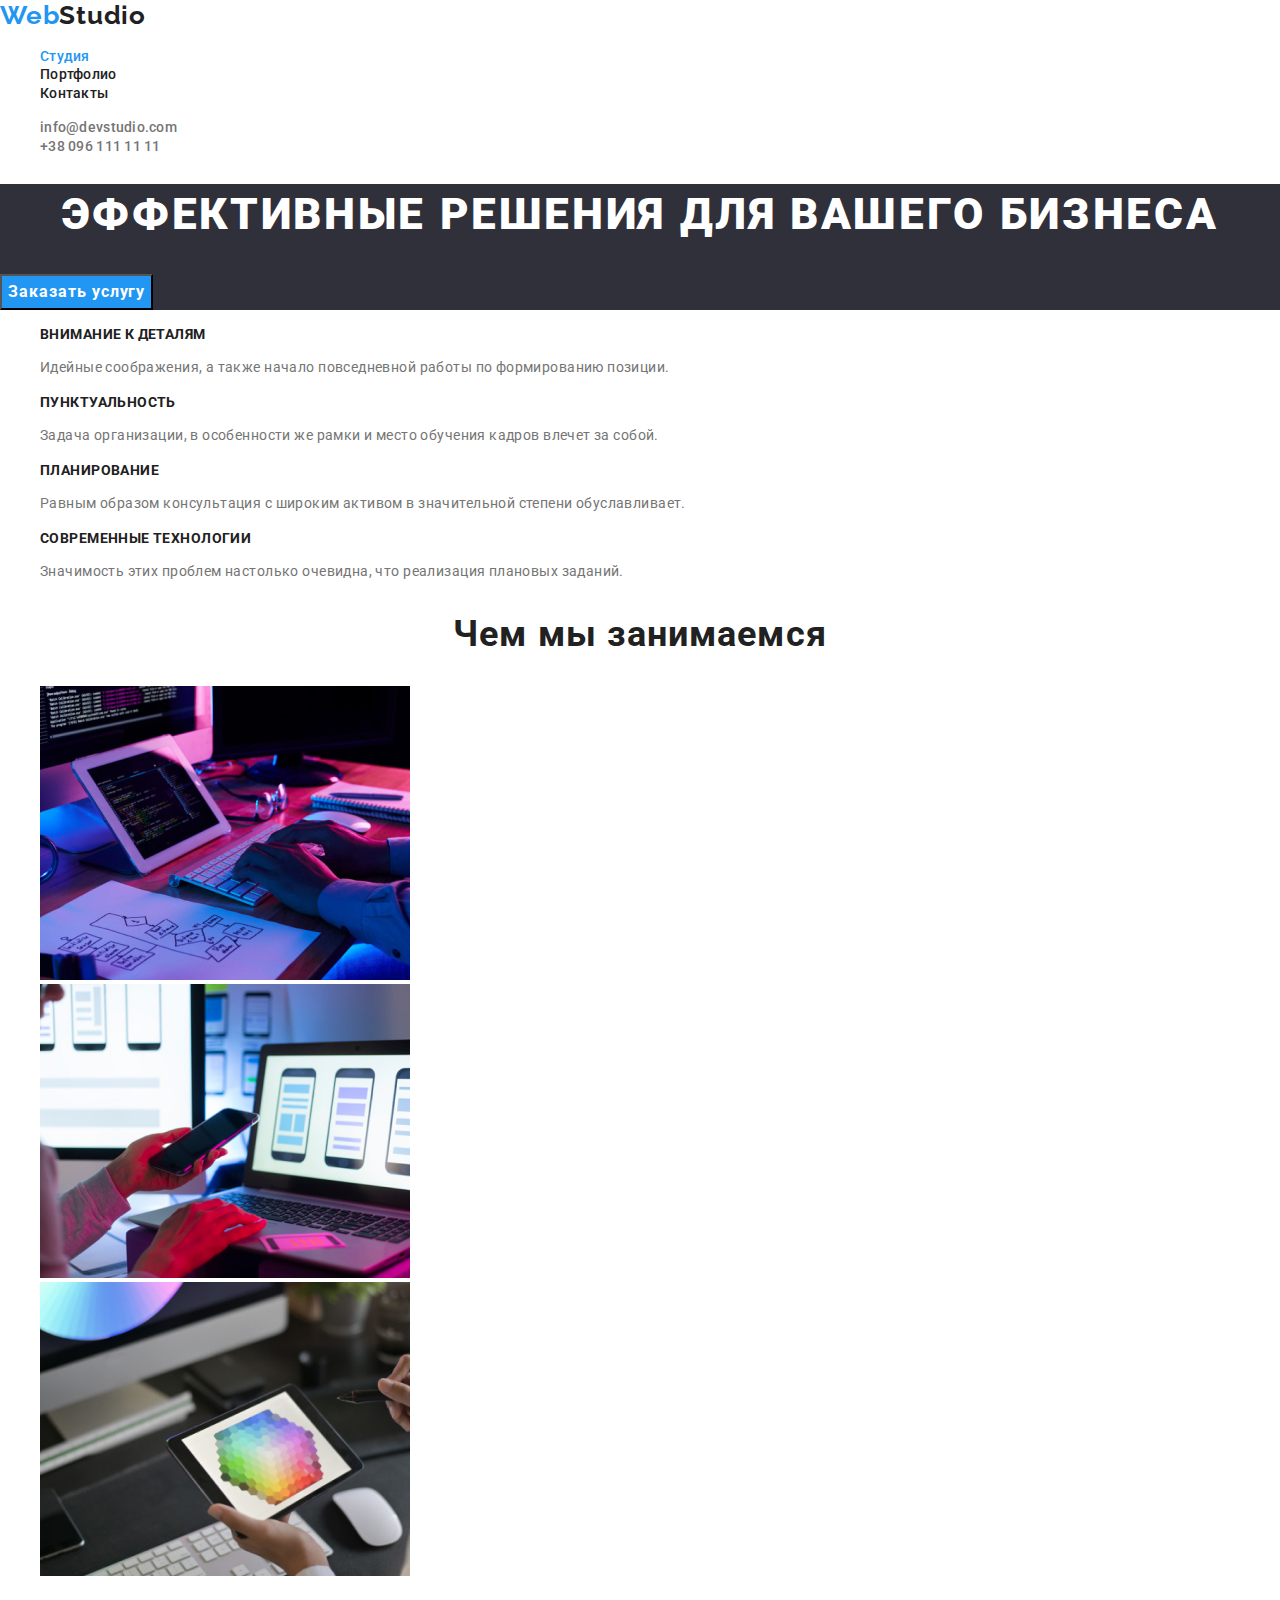
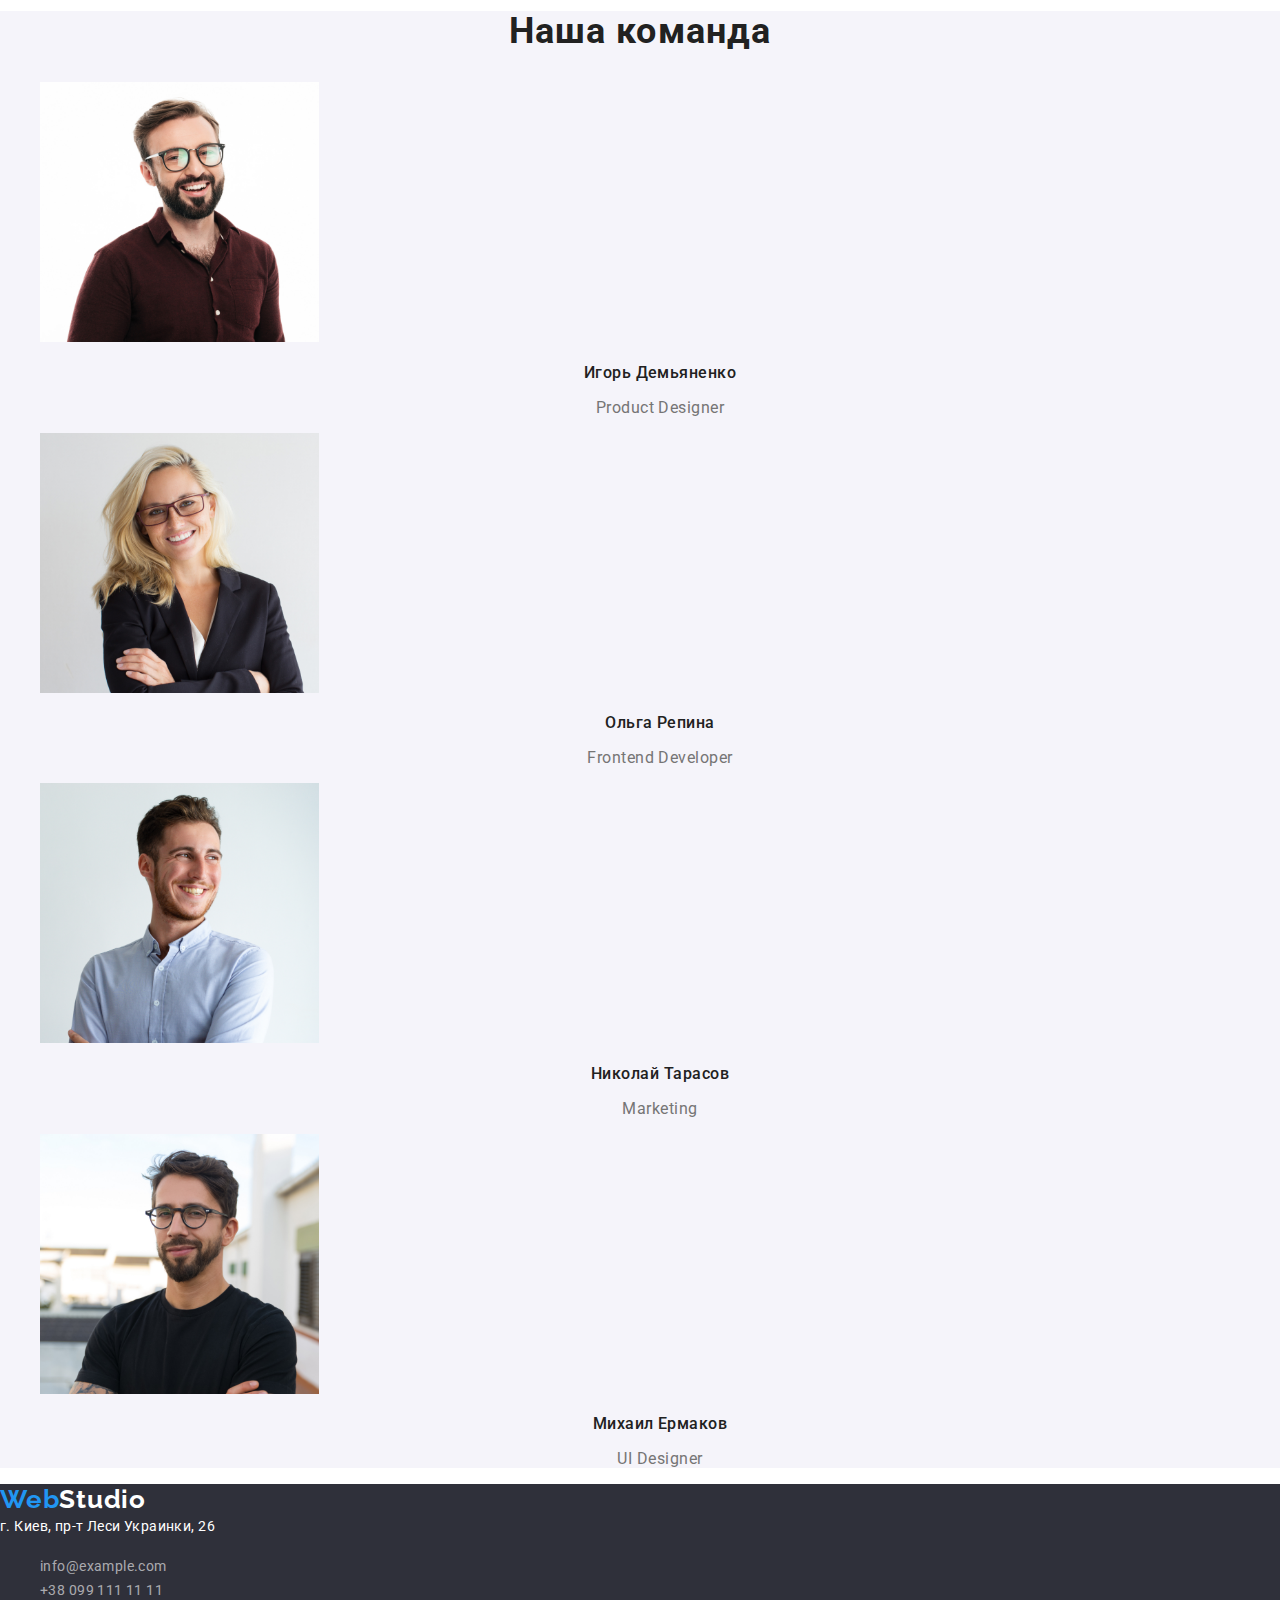
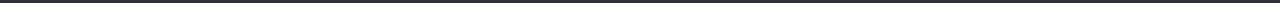
==== index.html @ 58607d01 "Перенос 2 дз в 3" ====
<!DOCTYPE html>
<html lang="en">
<head>
    <link rel="stylesheet" href="https://cdnjs.cloudflare.com/ajax/libs/modern-normalize/1.0.0/modern-normalize.min.css">
    <meta charset="UTF-8">
    <meta name="viewport" content="width=device-width, initial-scale=1.0">
    <title>WebStudio</title>
    <link rel="preconnect" href="https://fonts.gstatic.com">
    <link href="https://fonts.googleapis.com/css2?family=Raleway:wght@700&family=Roboto:wght@400;500;700;900&display=swap" rel="stylesheet">
    <link rel="stylesheet" href="./css/styles.css">
</head>
<body>
    <!-- Шапка сайта -->
    <header class="header">
        <nav>
            <a class="logo" href="#"><span class="logo-color-left">Web</span><span class="logo-color-right">Studio</span></a>

            <ul class="list-no-style">
                <li><a href="#" class="studio-color">Студия</a></li>
                <li><a href="./portfolio.html">Портфолио</a></li>
                <li><a href="#">Контакты</a></li>
            </ul>
        </nav>
        <ul class="list-no-style connection">
            <li>
                <a href="mailto:info@devstudio.com">info@devstudio.com</a>
            </li>
            <li>
                <a href="tel:+380961111111">+38 096 111 11 11</a>
            </li>
        </ul>
    </header>
    <!-- /Шапка сайта -->
    <main>
        <!-- Заголовок -->
       <section class="main-section">
            <h1 class="headline">Эффективные решения для вашего бизнеса</h1>
            <button type="button" class="button">Заказать услугу</button>
       </section>
       <!-- /Заголовок -->
       <!-- Описание -->
       <section>
           <h2 class="hidden">Преимущества нашей компании</h2>
           <ul class="list-no-style">
               <li>
                   <h3 class="topic">Внимание к деталям</h3>
                   <p class="description">Идейные соображения, а также начало повседневной работы по формированию позиции.</p>
               </li>
               <li>
                   <h3 class="topic">Пунктуальность</h3>
                   <p class="description">Задача организации, в особенности же рамки и место обучения кадров влечет за собой.</p>
               </li>
               <li>
                   <h3 class="topic">Планирование</h3>
                   <p class="description">Равным образом консультация с широким активом в значительной степени обуславливает.</p>
               </li>
               <li>
                   <h3 class="topic">Современные технологии</h3>
                   <p class="description">Значимость этих проблем настолько очевидна, что реализация плановых заданий.</p>
               </li>
           </ul>
       </section>
       <!-- /Описание -->
       <!-- Картинки -->
       <section>
           <h2>Чем мы занимаемся</h2>
           <ul class="list-no-style">
               <li>
                   <img src="./img/img1.jpg" alt="Создает сайт" width="370" height="294" />
               </li>
               <li>
                   <img src="./img/img2.jpg" alt="Проверяет сайт на мобильных приложениях" width="370" height="294" />
               </li>
               <li>
                   <img src="./img/img3.jpg" alt="Выбирает дизайн сайта" width="370" height="294" />
               </li>
           </ul>
       </section>
       <!-- /Картинки -->
       <!-- Наши мастера -->
       <section class="our-team-section">
           <h2>Наша команда</h2>
           <ul class="list-no-style">
               <li>
                   <img src="./img/img-person1.jpg" alt="Игорь Демьяненко" width="279" height="260" />
                   <h3 class="our-master">Игорь Демьяненко</h3>
                   <p class="calling">Product Designer</p>
               </li>
               <li>
                    <img src="./img/img-person2.jpg" alt="Ольга Репина" width="279" height="260" />
                    <h3 class="our-master">Ольга Репина</h3>
                    <p class="calling">Frontend Developer</p>
               </li>
               <li>
                    <img src="./img/img-person3.jpg" alt="Николай Тарасов" width="279" height="260" />
                    <h3 class="our-master">Николай Тарасов</h3>
                    <p class="calling">Marketing</p>
               </li>
               <li>
                    <img src="./img/img-person4.jpg" alt="Михаил Ермаков" width="279" height="260" />
                    <h3 class="our-master">Михаил Ермаков</h3>
                    <p class="calling">UI Designer</p>
               </li>
           </ul>
       </section>
       <!-- /Наши мастера -->
    </main>
    <footer class="footer">
        <!-- Контакты -->
        <a class="logo" href="#"><span class="logo-color-left">Web</span><span class="logo-color-footer">Studio</span></a>
        <address class="address">г. Киев, пр-т Леси Украинки, 26</address>
        <ul class="list-no-style footer-connection">
            <li>
                <a href="mailto:info@devstudio.com">info@example.com</a>
            </li>
            <li>
                <a href="tel:+380991111111">+38 099 111 11 11</a>
            </li>
        </ul>
        <!-- /Контакты -->
    </footer>
</body>
</html>
---- css/styles.css ----
/*=== Общее ===*/
:root {
    --first-color: #212121;
    --second-color: #FFFFFF;
    --light-color: #757575;
    --dark-color: #2196F3;
    --footer-conection-color: rgba(255, 255, 255, 0.6);
    --background-light-color: #F5F4FA;
    --background-dark-color: #2F303A;
    --main-font-size: 14px;
    --minor-font-size: 16px;
}

body {
    font-family: 'Roboto', sans-serif;
    font-style: normal;
    font-weight: 400;
}

a {
    text-decoration: none;
}

nav a {
    font-weight: 500;
    font-size: var(--main-font-size);
    line-height: 1.143;
    letter-spacing: 0.02em;
    color: var(--first-color);
}

h2 {
    font-weight: 700;
    font-size: 36px;
    line-height: 1.166;
    text-align: center;
    letter-spacing: 0.03em;
    color: var(--first-color);
}

.list-no-style {
    list-style: none;
}

.hidden{
    position: absolute;
    clip: rect(0 0 0 0);
    width: 1px;
    height: 1px;
    margin: -1px;
}
/*=== /Общее ===*/

/*=== Шапка сайта ===*/
.logo {
    font-family: 'Raleway', sans-serif;
    font-weight: 700;
    font-size: 26px;
    line-height: 1.192;
    letter-spacing: 0.03em;
}

.logo-color-left {
    color: var(--dark-color);
}

.logo-color-right {
    color: var(--first-color);
}

.logo-color-footer {
    color:var(--second-color)
}

.header a:hover,
.header a:focus {
    color: var(--dark-color);
}

.studio-color {
    color: var(--dark-color);
}

.portfolio-color {
    color: var(--dark-color);
}

.connection a {
    font-weight: 500;
    font-size: var(--main-font-size);
    line-height: 1.143;
    letter-spacing: 0.02em;
    color: var(--light-color);
}
/*=== /Шапка сайта ===*/

/*=== Заголовок-студия ===*/
.main-section {
    background: var(--background-dark-color);
}

.headline {
    font-weight: 900;
    font-size: 44px;
    line-height: 1.364;
    text-align: center;
    letter-spacing: 0.06em;
    text-transform: uppercase;
    color: var(--second-color);
}

.button {
    font-family: 'Roboto', sans-serif;
    font-style: normal;
    font-weight: 700;
    font-size: var(--minor-font-size);
    line-height: 1.875;
    text-align: center;
    letter-spacing: 0.06em;
    color: var(--second-color);
    background: var(--dark-color);
}
/*=== /Заголовок-студия ===*/

/*=== Описание-студия ===*/
.topic {
    font-weight: 700;
    font-size: var(--main-font-size);
    line-height: 1.143;
    letter-spacing: 0.03em;
    text-transform: uppercase;
    color: var(--first-color);
}

.description {
    font-size: var(--main-font-size);
    line-height: 1.714;
    letter-spacing: 0.03em;
    color: var(--light-color);
}
/*=== /Описание-студия ===*/

/*=== Наши мастера-студия ===*/
.our-team-section {
    background: var(--background-light-color);
}

.our-master {
    font-weight: 500;
    font-size: var(--minor-font-size);
    line-height: 1.188;
    text-align: center;
    letter-spacing: 0.03em;
    color: var(--first-color);
}

.calling {
    font-size: var(--minor-font-size);
    line-height: 1.188;
    text-align: center;
    letter-spacing: 0.03em;
    color: var(--light-color);
}
/*=== /Наши мастера-студия ===*/

/*=== Контакты ===*/
.footer {
    background: var(--background-dark-color);
}

.address {
    font-family: 'Roboto', sans-serif;
    font-style: normal;
    font-weight: 400;
    font-size: var(--main-font-size);
    line-height: 1.714;
    letter-spacing: 0.03em;
    color: var(--second-color);
}

.footer a:hover,
.footer a:focus {
    color: var(--dark-color);
}

.footer-connection a {
    font-size: var(--main-font-size);
    line-height: 1.714;
    letter-spacing: 0.03em;
    color: var(--footer-conection-color);
}
/*=== /Контакты ===*/

/*=== Портфолио ===*/
.list-no-style button:hover,
.list-no-style button:focus {
    background-color: var(--dark-color);
}

.portfolio-button {
    font-family: 'Roboto', sans-serif;
    font-style: normal;
    font-weight: 500;
    font-size: var(--minor-font-size);
    line-height: 1.625;
    text-align: center;
    letter-spacing: 0.03em;
    color: var(--first-color);
}

.all {
    color: var(--second-color);
    background-color: var(--dark-color);
}

.portfolio-button:hover,
.portfolio-button:focus {
    color: var(--second-color);
}

.apps-name {
    font-weight: 700;
    font-size: 18px;
    line-height: 2;
    letter-spacing: 0.06em;
    color: var(--first-color);
}

.apps {
    font-size: var(--minor-font-size);
    line-height: 1.875;
    letter-spacing: 0.03em;
    color: var(--light-color);
}
/*=== /Портфолио ===*/
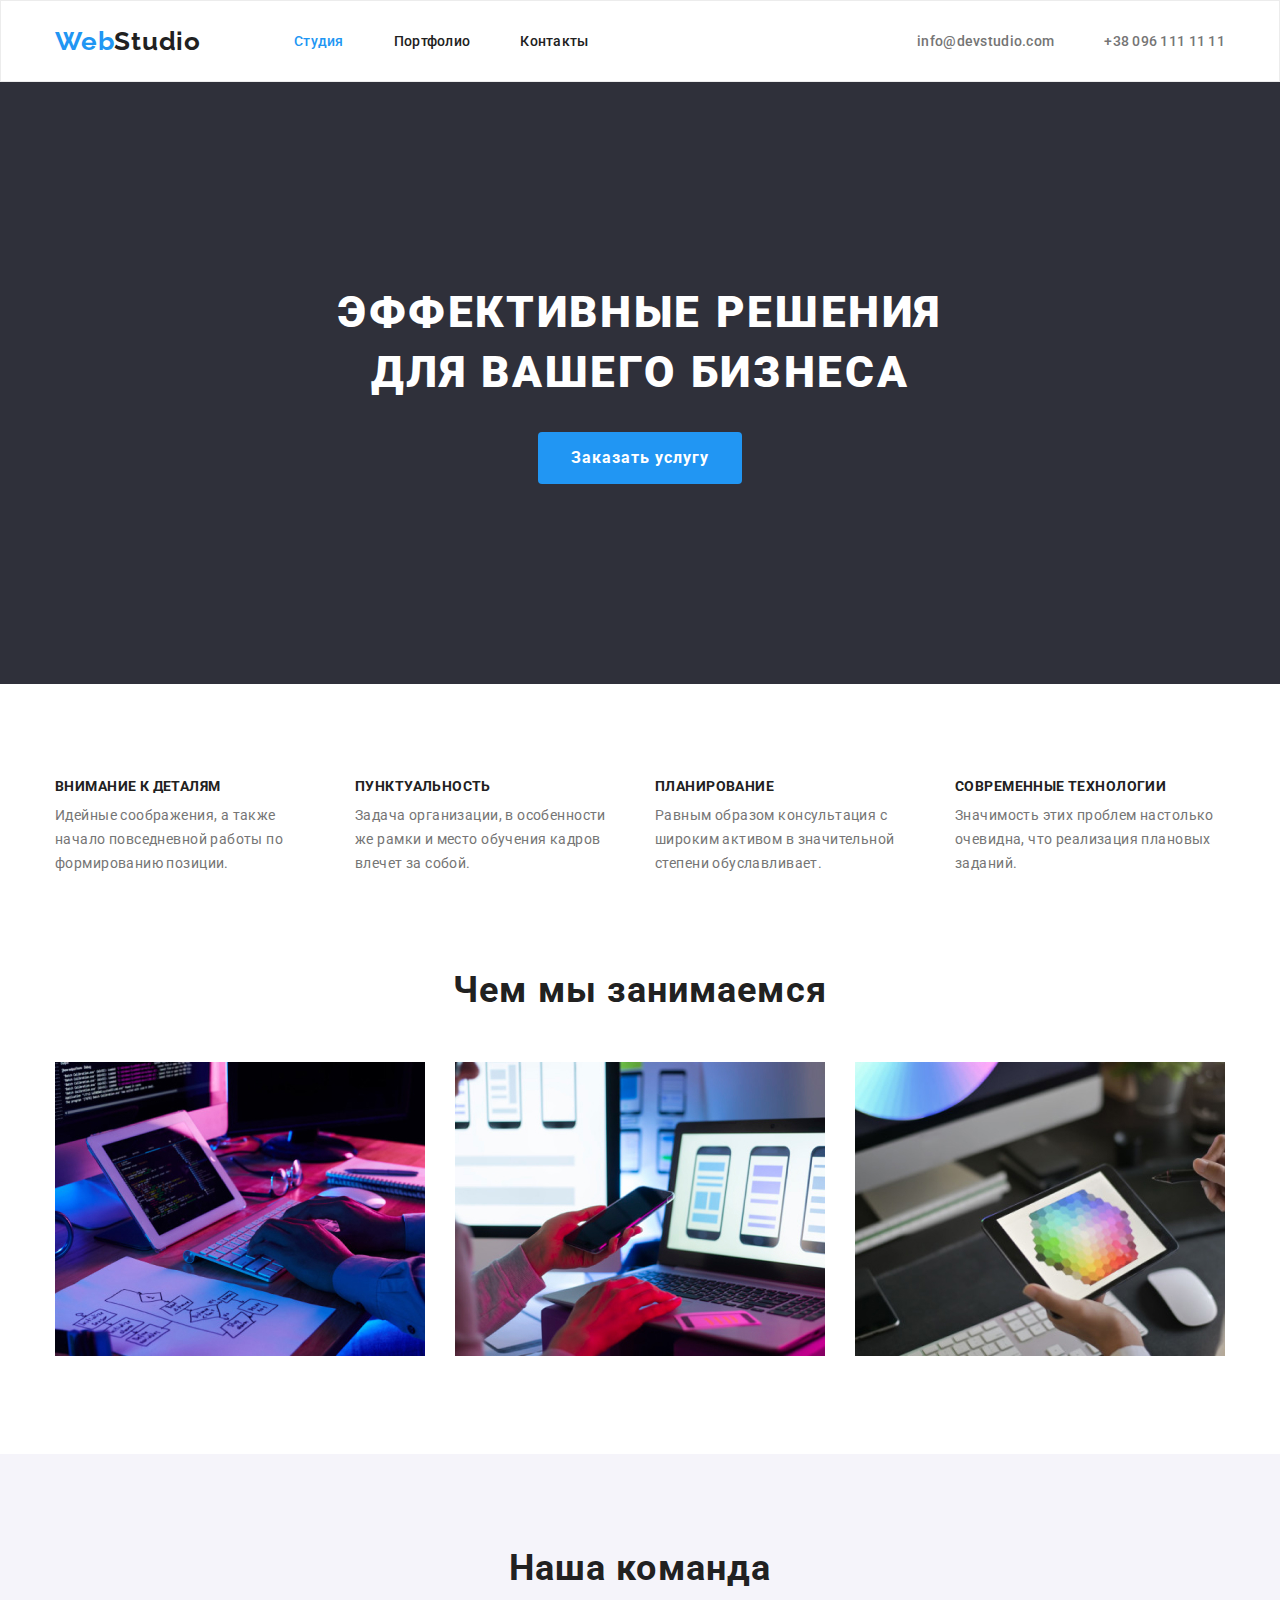
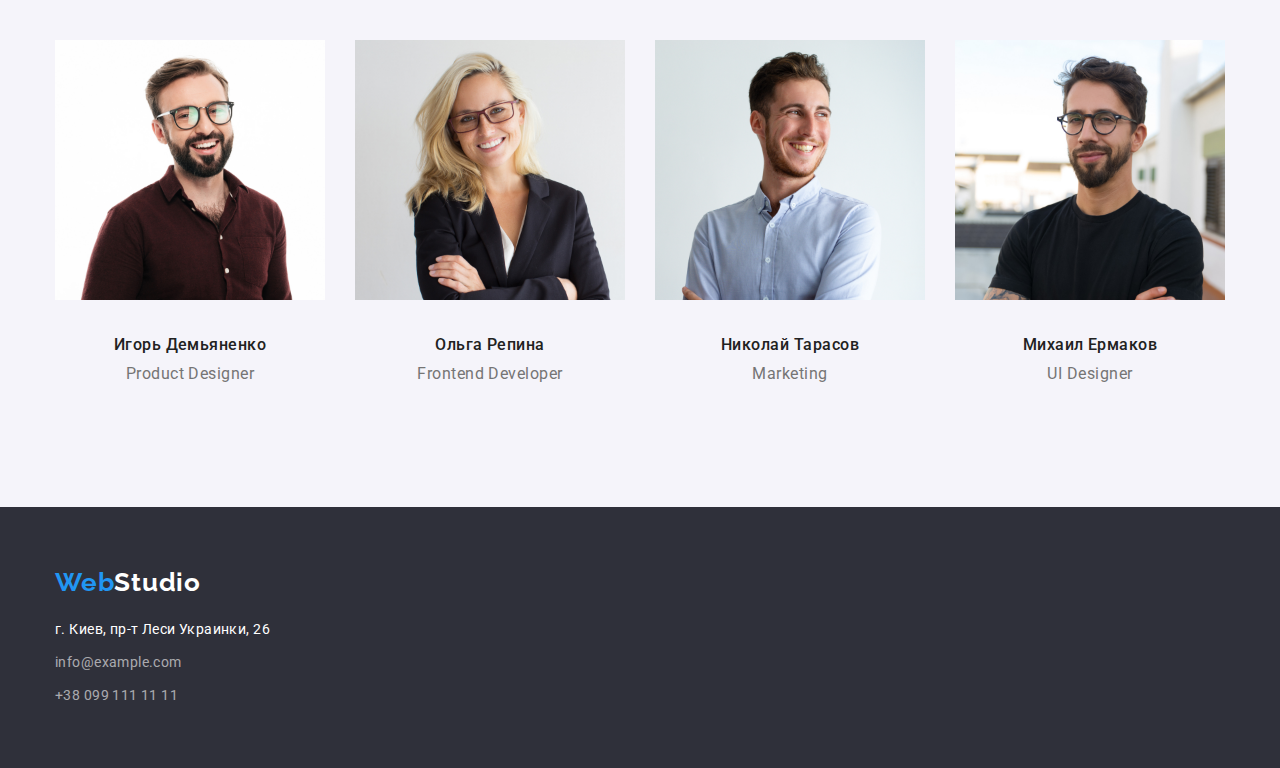
==== commit fbea77bd: "Готовый дз №3" ====
--- a/index.html
+++ b/index.html
@@ -1,10 +1,10 @@
 <!DOCTYPE html>
 <html lang="en">
 <head>
-    <link rel="stylesheet" href="https://cdnjs.cloudflare.com/ajax/libs/modern-normalize/1.0.0/modern-normalize.min.css">
     <meta charset="UTF-8">
     <meta name="viewport" content="width=device-width, initial-scale=1.0">
     <title>WebStudio</title>
+    <link rel="stylesheet" href="https://cdnjs.cloudflare.com/ajax/libs/modern-normalize/1.0.0/modern-normalize.min.css">
     <link rel="preconnect" href="https://fonts.gstatic.com">
     <link href="https://fonts.googleapis.com/css2?family=Raleway:wght@700&family=Roboto:wght@400;500;700;900&display=swap" rel="stylesheet">
     <link rel="stylesheet" href="./css/styles.css">
@@ -12,111 +12,123 @@
 <body>
     <!-- Шапка сайта -->
     <header class="header">
-        <nav>
-            <a class="logo" href="#"><span class="logo-color-left">Web</span><span class="logo-color-right">Studio</span></a>
-
-            <ul class="list-no-style">
-                <li><a href="#" class="studio-color">Студия</a></li>
-                <li><a href="./portfolio.html">Портфолио</a></li>
-                <li><a href="#">Контакты</a></li>
-            </ul>
-        </nav>
-        <ul class="list-no-style connection">
-            <li>
-                <a href="mailto:info@devstudio.com">info@devstudio.com</a>
-            </li>
-            <li>
-                <a href="tel:+380961111111">+38 096 111 11 11</a>
-            </li>
-        </ul>
+        <div class="container wrapper">
+            <nav class="wrapper">
+                <a href="./index.html" class="logo"><span class="logo-color-left">Web</span><span class="logo-color-right">Studio</span></a>
+    
+                <ul class="list-no-style main-item">
+                    <li class="item"><a href="#" class="studio-color nav-link">Студия</a></li>
+                    <li class="item"><a href="./portfolio.html" class="nav-link">Портфолио</a></li>
+                    <li class="item"><a href="#" class="nav-link">Контакты</a></li>
+                </ul>
+            </nav>
+            <ul class="list-no-style connection">
+                <li class="item">
+                    <a href="mailto:info@devstudio.com" class="nav-link">info@devstudio.com</a>
+                </li>
+                <li class="item">
+                    <a href="tel:+380961111111" class="nav-link">+38 096 111 11 11</a>
+                </li>
+            </ul>  
+        </div>
     </header>
     <!-- /Шапка сайта -->
     <main>
         <!-- Заголовок -->
        <section class="main-section">
-            <h1 class="headline">Эффективные решения для вашего бизнеса</h1>
-            <button type="button" class="button">Заказать услугу</button>
+            <div class="container headline-wrapper">
+                <h1 class="headline">Эффективные решения для вашего бизнеса</h1>
+                <button type="button" class="button">Заказать услугу</button>
+            </div>
        </section>
        <!-- /Заголовок -->
        <!-- Описание -->
        <section>
-           <h2 class="hidden">Преимущества нашей компании</h2>
-           <ul class="list-no-style">
-               <li>
-                   <h3 class="topic">Внимание к деталям</h3>
-                   <p class="description">Идейные соображения, а также начало повседневной работы по формированию позиции.</p>
-               </li>
-               <li>
-                   <h3 class="topic">Пунктуальность</h3>
-                   <p class="description">Задача организации, в особенности же рамки и место обучения кадров влечет за собой.</p>
-               </li>
-               <li>
-                   <h3 class="topic">Планирование</h3>
-                   <p class="description">Равным образом консультация с широким активом в значительной степени обуславливает.</p>
-               </li>
-               <li>
-                   <h3 class="topic">Современные технологии</h3>
-                   <p class="description">Значимость этих проблем настолько очевидна, что реализация плановых заданий.</p>
-               </li>
-           </ul>
+           <div class="container description-wrapper">
+                <h2 class="hidden">Преимущества нашей компании</h2>
+                <ul class="list-no-style description-item">
+                    <li class="topic-item">
+                        <h3 class="topic">Внимание к деталям</h3>
+                        <p class="description">Идейные соображения, а также начало повседневной работы по формированию позиции.</p>
+                    </li>
+                    <li class="topic-item">
+                        <h3 class="topic">Пунктуальность</h3>
+                        <p class="description">Задача организации, в особенности же рамки и место обучения кадров влечет за собой.</p>
+                    </li>
+                    <li class="topic-item">
+                        <h3 class="topic">Планирование</h3>
+                        <p class="description">Равным образом консультация с широким активом в значительной степени обуславливает.</p>
+                    </li>
+                    <li class="topic-item">
+                        <h3 class="topic">Современные технологии</h3>
+                        <p class="description">Значимость этих проблем настолько очевидна, что реализация плановых заданий.</p>
+                    </li>
+                </ul>
+           </div>
        </section>
        <!-- /Описание -->
        <!-- Картинки -->
        <section>
-           <h2>Чем мы занимаемся</h2>
-           <ul class="list-no-style">
-               <li>
-                   <img src="./img/img1.jpg" alt="Создает сайт" width="370" height="294" />
-               </li>
-               <li>
-                   <img src="./img/img2.jpg" alt="Проверяет сайт на мобильных приложениях" width="370" height="294" />
-               </li>
-               <li>
-                   <img src="./img/img3.jpg" alt="Выбирает дизайн сайта" width="370" height="294" />
-               </li>
-           </ul>
+           <div class="container img-wrapper">
+                <h2 class="list-of-pictures">Чем мы занимаемся</h2>
+                <ul class="list-no-style picture-item">
+                    <li>
+                        <img src="./img/img1.jpg" alt="Создает сайт" width="370" height="294" />
+                    </li>
+                    <li>
+                        <img src="./img/img2.jpg" alt="Проверяет сайт на мобильных приложениях" width="370" height="294" />
+                    </li>
+                    <li>
+                        <img src="./img/img3.jpg" alt="Выбирает дизайн сайта" width="370" height="294" />
+                    </li>
+                </ul>
+           </div>
        </section>
        <!-- /Картинки -->
        <!-- Наши мастера -->
        <section class="our-team-section">
-           <h2>Наша команда</h2>
-           <ul class="list-no-style">
-               <li>
-                   <img src="./img/img-person1.jpg" alt="Игорь Демьяненко" width="279" height="260" />
-                   <h3 class="our-master">Игорь Демьяненко</h3>
-                   <p class="calling">Product Designer</p>
-               </li>
-               <li>
-                    <img src="./img/img-person2.jpg" alt="Ольга Репина" width="279" height="260" />
-                    <h3 class="our-master">Ольга Репина</h3>
-                    <p class="calling">Frontend Developer</p>
-               </li>
-               <li>
-                    <img src="./img/img-person3.jpg" alt="Николай Тарасов" width="279" height="260" />
-                    <h3 class="our-master">Николай Тарасов</h3>
-                    <p class="calling">Marketing</p>
-               </li>
-               <li>
-                    <img src="./img/img-person4.jpg" alt="Михаил Ермаков" width="279" height="260" />
-                    <h3 class="our-master">Михаил Ермаков</h3>
-                    <p class="calling">UI Designer</p>
-               </li>
-           </ul>
+           <div class="container team-wrapper">
+                <h2 class="our-team">Наша команда</h2>
+                <ul class="list-no-style our-masters-item">
+                    <li class="">
+                        <img class="our-team-img" src="./img/img-person1.jpg" alt="Игорь Демьяненко" width="270" height="260" />
+                        <h3 class="our-master">Игорь Демьяненко</h3>
+                        <p class="calling">Product Designer</p>
+                    </li>
+                    <li>
+                        <img class="our-team-img" src="./img/img-person2.jpg" alt="Ольга Репина" width="270" height="260" />
+                        <h3 class="our-master">Ольга Репина</h3>
+                        <p class="calling">Frontend Developer</p>
+                    </li>
+                    <li>
+                        <img class="our-team-img" src="./img/img-person3.jpg" alt="Николай Тарасов" width="270" height="260" />
+                        <h3 class="our-master">Николай Тарасов</h3>
+                        <p class="calling">Marketing</p>
+                    </li>
+                    <li>
+                        <img class="our-team-img" src="./img/img-person4.jpg" alt="Михаил Ермаков" width="270" height="260" />
+                        <h3 class="our-master">Михаил Ермаков</h3>
+                        <p class="calling">UI Designer</p>
+                    </li>
+                </ul>
+           </div>
        </section>
        <!-- /Наши мастера -->
     </main>
     <footer class="footer">
         <!-- Контакты -->
-        <a class="logo" href="#"><span class="logo-color-left">Web</span><span class="logo-color-footer">Studio</span></a>
-        <address class="address">г. Киев, пр-т Леси Украинки, 26</address>
-        <ul class="list-no-style footer-connection">
-            <li>
-                <a href="mailto:info@devstudio.com">info@example.com</a>
-            </li>
-            <li>
-                <a href="tel:+380991111111">+38 099 111 11 11</a>
-            </li>
-        </ul>
+        <div class="container footer-wrapper">
+            <a class="logo" href="#"><span class="logo-color-left">Web</span><span class="logo-color-footer">Studio</span></a>
+            <address class="address">г. Киев, пр-т Леси Украинки, 26</address>
+            <ul class="list-no-style footer-connection">
+                <li>
+                    <a href="mailto:info@devstudio.com" class="footer-link">info@example.com</a>
+                </li>
+                <li>
+                    <a href="tel:+380991111111" class="footer-link">+38 099 111 11 11</a>
+                </li>
+            </ul>
+        </div>
         <!-- /Контакты -->
     </footer>
 </body>
--- a/css/styles.css
+++ b/css/styles.css
@@ -7,6 +7,7 @@
     --footer-conection-color: rgba(255, 255, 255, 0.6);
     --background-light-color: #F5F4FA;
     --background-dark-color: #2F303A;
+    --line-color: #ECECEC;
     --main-font-size: 14px;
     --minor-font-size: 16px;
 }
@@ -22,14 +23,13 @@
 }
 
 nav a {
-    font-weight: 500;
-    font-size: var(--main-font-size);
-    line-height: 1.143;
-    letter-spacing: 0.02em;
     color: var(--first-color);
 }
 
 h2 {
+    margin: 0px;
+    padding: 0px;
+
     font-weight: 700;
     font-size: 36px;
     line-height: 1.166;
@@ -38,7 +38,18 @@
     color: var(--first-color);
 }
 
+h3 {
+    margin: 0px;
+}
+
+p {
+    margin: 0px;
+}
+
 .list-no-style {
+    margin: 0px;
+    padding: 0px;
+
     list-style: none;
 }
 
@@ -49,10 +60,29 @@
     height: 1px;
     margin: -1px;
 }
+
+.container {
+    width: 1200px;
+    margin-left: auto;
+    margin-right: auto;
+    padding-left: 15px;
+    padding-right: 15px;
+}
+
+.wrapper {
+    display: flex;
+    align-items: center;
+}
 /*=== /Общее ===*/
 
 /*=== Шапка сайта ===*/
+.header {
+    border: 1px solid var(--line-color)
+}
+
 .logo {
+    margin-right: 93px;
+
     font-family: 'Raleway', sans-serif;
     font-weight: 700;
     font-size: 26px;
@@ -72,6 +102,25 @@
     color:var(--second-color)
 }
 
+.main-item {
+    display: flex;
+}
+
+.item:not(:last-child) {
+    margin-right: 50px;
+}
+
+.nav-link {
+    display: block;
+    padding-top: 32px;
+    padding-bottom: 32px;
+
+    font-weight: 500;
+    font-size: var(--main-font-size);
+    line-height: 1.143;
+    letter-spacing: 0.02em;
+}
+
 .header a:hover,
 .header a:focus {
     color: var(--dark-color);
@@ -85,11 +134,12 @@
     color: var(--dark-color);
 }
 
+.connection {
+    display: flex;
+    margin-left: auto;
+}
+
 .connection a {
-    font-weight: 500;
-    font-size: var(--main-font-size);
-    line-height: 1.143;
-    letter-spacing: 0.02em;
     color: var(--light-color);
 }
 /*=== /Шапка сайта ===*/
@@ -97,19 +147,32 @@
 /*=== Заголовок-студия ===*/
 .main-section {
     background: var(--background-dark-color);
+    text-align: center;
+}
+
+.headline-wrapper {
+    padding: 200px 252px
 }
 
 .headline {
+    margin-top: 0px;
+    margin-bottom: 30px;
+
     font-weight: 900;
     font-size: 44px;
     line-height: 1.364;
-    text-align: center;
     letter-spacing: 0.06em;
     text-transform: uppercase;
     color: var(--second-color);
 }
 
 .button {
+    display: inline-block;
+    border: 1px solid transparent;
+    border-radius: 4px;
+    min-width: 200px;
+    padding: 10px 32px;
+
     font-family: 'Roboto', sans-serif;
     font-style: normal;
     font-weight: 700;
@@ -123,7 +186,23 @@
 /*=== /Заголовок-студия ===*/
 
 /*=== Описание-студия ===*/
+.description-wrapper {
+    padding-top: 94px;
+    padding-bottom: 47px;
+}
+
+.description-item {
+    display: flex;
+}
+
+.topic-item:not(:last-child) {
+    margin-right: 30px;
+}
+
 .topic {
+    min-width: 270;
+    margin-bottom: 10px;
+
     font-weight: 700;
     font-size: var(--main-font-size);
     line-height: 1.143;
@@ -133,19 +212,56 @@
 }
 
 .description {
+    min-width: 270px;
     font-size: var(--main-font-size);
     line-height: 1.714;
     letter-spacing: 0.03em;
     color: var(--light-color);
 }
 /*=== /Описание-студия ===*/
+
+/*=== Картинки ===*/
+.img-wrapper {
+    padding-top: 47px;
+    padding-bottom: 94px;
+}
+
+.list-of-pictures {
+    margin-bottom: 50px;
+}
+
+.picture-item {
+    display: flex;
+    justify-content: space-between;
+}
+/*=== /Картинки ===*/
 
 /*=== Наши мастера-студия ===*/
 .our-team-section {
     background: var(--background-light-color);
 }
 
+.team-wrapper {
+    padding-top: 94px;
+    padding-bottom: 94px;
+}
+
+.our-team {
+    margin-bottom: 50px;
+}
+
+.our-masters-item {
+    display: flex;
+    justify-content: space-between;
+}
+
+.our-team-img {
+    margin-bottom: 30px;
+}
+
 .our-master {
+    margin-bottom: 10px;
+
     font-weight: 500;
     font-size: var(--minor-font-size);
     line-height: 1.188;
@@ -155,6 +271,8 @@
 }
 
 .calling {
+    margin-bottom: 30px;
+
     font-size: var(--minor-font-size);
     line-height: 1.188;
     text-align: center;
@@ -168,7 +286,14 @@
     background: var(--background-dark-color);
 }
 
+.footer-wrapper {
+    padding-top: 60px;
+    padding-bottom: 60px;
+}
+
 .address {
+    padding-top: 20px;
+
     font-family: 'Roboto', sans-serif;
     font-style: normal;
     font-weight: 400;
@@ -183,7 +308,10 @@
     color: var(--dark-color);
 }
 
-.footer-connection a {
+.footer-link {
+    display: block;
+    padding-top: 9px;
+
     font-size: var(--main-font-size);
     line-height: 1.714;
     letter-spacing: 0.03em;
@@ -197,7 +325,22 @@
     background-color: var(--dark-color);
 }
 
+.button-item {
+    display: flex;
+    padding-top: 94px;
+    padding-bottom: 50px;
+    padding-left: 270px;
+    padding-right: 270px;
+    justify-content: space-between;
+}
+
 .portfolio-button {
+    display: inline-block;
+    border: 1px solid transparent;
+    border-radius: 4px;
+    min-width: 73px;
+    padding: 6px 22px;
+
     font-family: 'Roboto', sans-serif;
     font-style: normal;
     font-weight: 500;
@@ -218,7 +361,23 @@
     color: var(--second-color);
 }
 
+.portfolio-item {
+    display: flex;
+    flex-wrap: wrap;
+    justify-content: space-between;
+    padding-bottom: 94px;
+}
+
+.portfolio-img-item {
+    margin-bottom: 30px;
+}
+
 .apps-name {
+    padding-top: 20px;
+    padding-bottom: 4px;
+    padding-left: 24px;
+    padding-right: 24px;
+
     font-weight: 700;
     font-size: 18px;
     line-height: 2;
@@ -227,6 +386,10 @@
 }
 
 .apps {
+    padding-bottom: 20px;
+    padding-left: 24px;
+    padding-right: 24px;
+
     font-size: var(--minor-font-size);
     line-height: 1.875;
     letter-spacing: 0.03em;
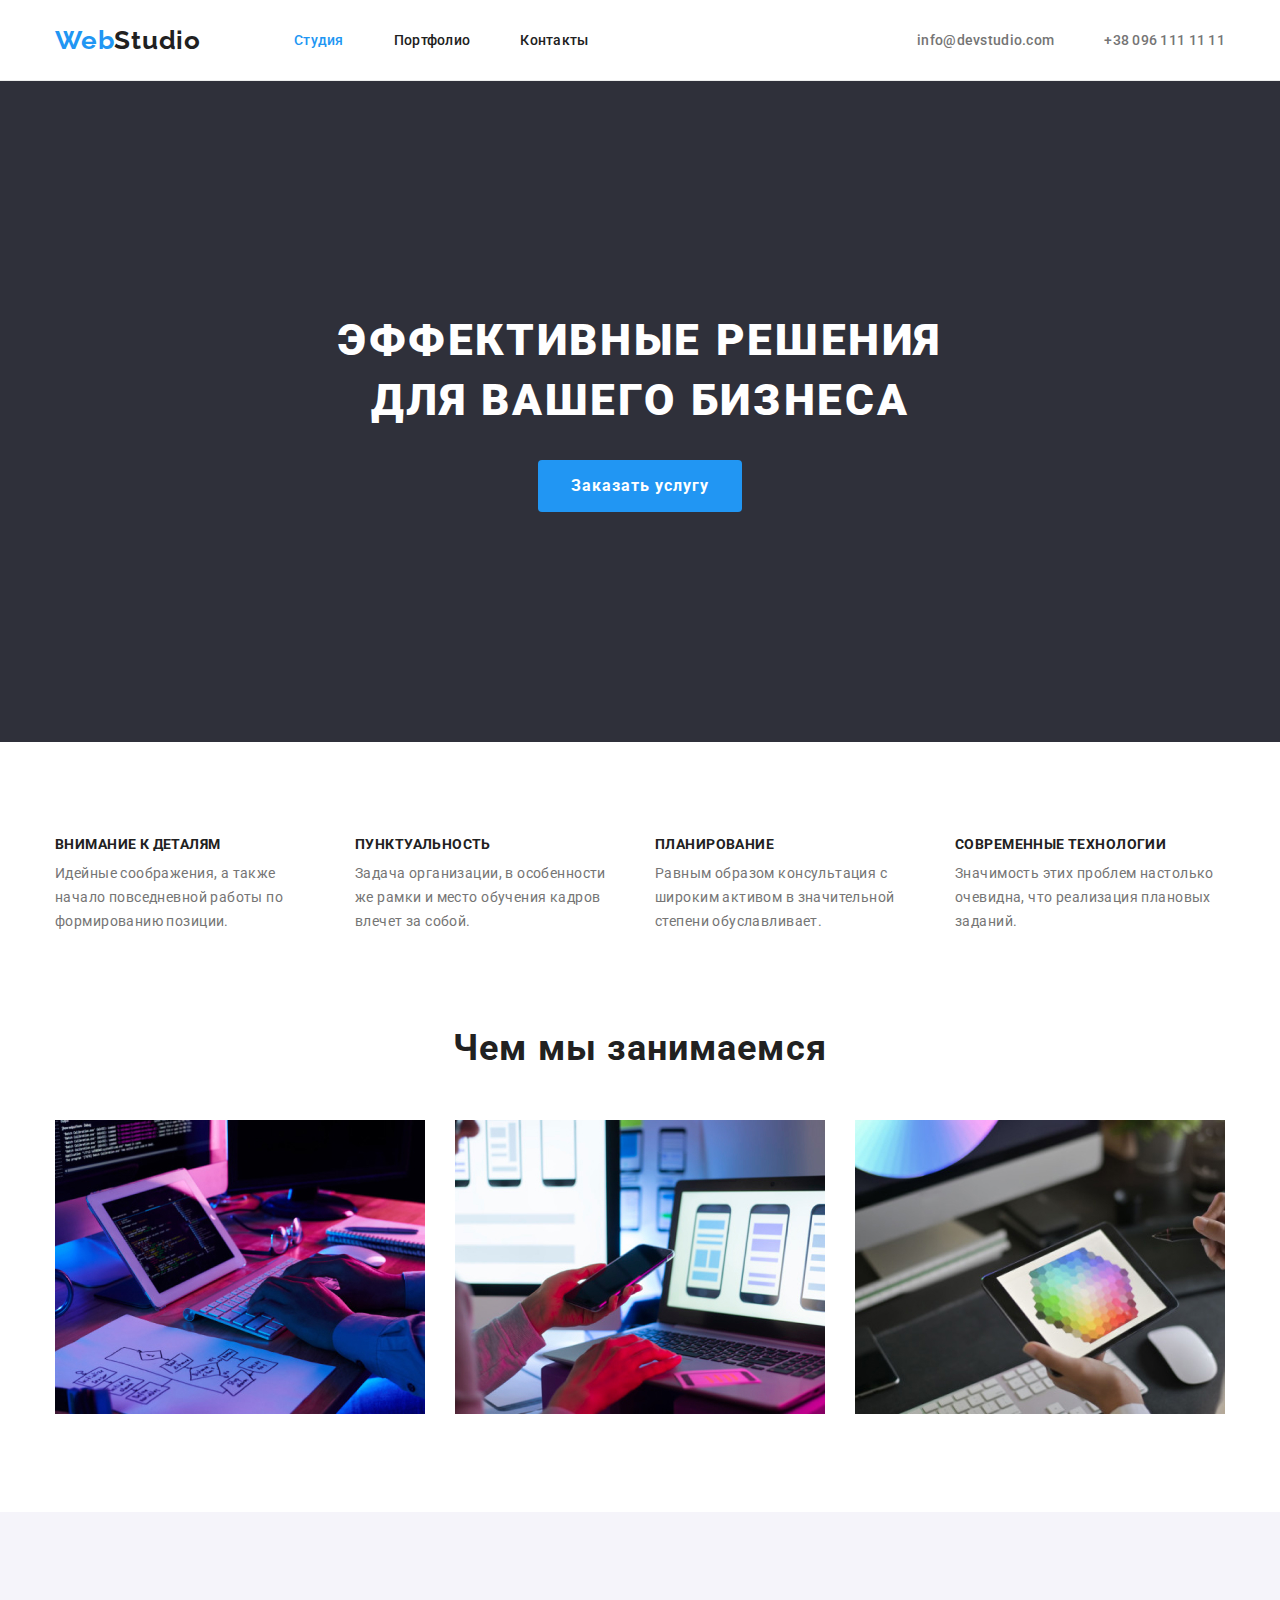
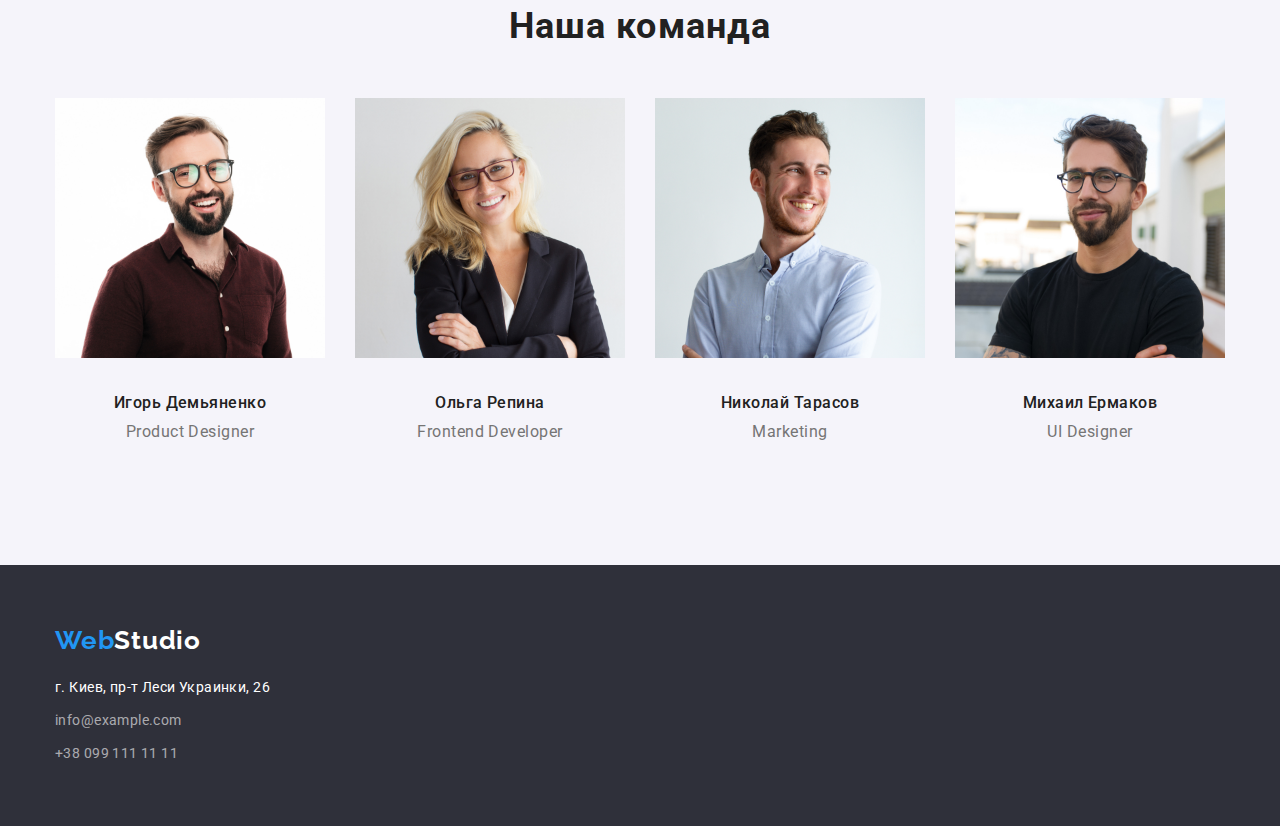
==== commit 098cac1b: "Исправления по 3 дз" ====
--- a/index.html
+++ b/index.html
@@ -36,9 +36,11 @@
     <main>
         <!-- Заголовок -->
        <section class="main-section">
-            <div class="container headline-wrapper">
-                <h1 class="headline">Эффективные решения для вашего бизнеса</h1>
-                <button type="button" class="button">Заказать услугу</button>
+            <div class="container">
+                <div class="headline-wrapper">
+                    <h1 class="headline">Эффективные решения для вашего бизнеса</h1>
+                    <button type="button" class="button">Заказать услугу</button>
+                </div>
             </div>
        </section>
        <!-- /Заголовок -->
@@ -90,25 +92,33 @@
            <div class="container team-wrapper">
                 <h2 class="our-team">Наша команда</h2>
                 <ul class="list-no-style our-masters-item">
-                    <li class="">
+                    <li>
                         <img class="our-team-img" src="./img/img-person1.jpg" alt="Игорь Демьяненко" width="270" height="260" />
-                        <h3 class="our-master">Игорь Демьяненко</h3>
-                        <p class="calling">Product Designer</p>
+                        <div class="second-team-wrapper">
+                            <h3 class="our-master">Игорь Демьяненко</h3>
+                            <p class="calling">Product Designer</p>
+                        </div>
                     </li>
                     <li>
                         <img class="our-team-img" src="./img/img-person2.jpg" alt="Ольга Репина" width="270" height="260" />
-                        <h3 class="our-master">Ольга Репина</h3>
-                        <p class="calling">Frontend Developer</p>
+                        <div class="second-team-wrapper">
+                            <h3 class="our-master">Ольга Репина</h3>
+                            <p class="calling">Frontend Developer</p>
+                        </div>
                     </li>
                     <li>
                         <img class="our-team-img" src="./img/img-person3.jpg" alt="Николай Тарасов" width="270" height="260" />
-                        <h3 class="our-master">Николай Тарасов</h3>
-                        <p class="calling">Marketing</p>
+                        <div class="second-team-wrapper">
+                            <h3 class="our-master">Николай Тарасов</h3>
+                            <p class="calling">Marketing</p>
+                        </div>
                     </li>
                     <li>
                         <img class="our-team-img" src="./img/img-person4.jpg" alt="Михаил Ермаков" width="270" height="260" />
-                        <h3 class="our-master">Михаил Ермаков</h3>
-                        <p class="calling">UI Designer</p>
+                        <div class="second-team-wrapper">
+                            <h3 class="our-master">Михаил Ермаков</h3>
+                            <p class="calling">UI Designer</p>
+                        </div>
                     </li>
                 </ul>
            </div>
@@ -120,11 +130,11 @@
         <div class="container footer-wrapper">
             <a class="logo" href="#"><span class="logo-color-left">Web</span><span class="logo-color-footer">Studio</span></a>
             <address class="address">г. Киев, пр-т Леси Украинки, 26</address>
-            <ul class="list-no-style footer-connection">
-                <li>
+            <ul class="list-no-style">
+                <li class="footer-item">
                     <a href="mailto:info@devstudio.com" class="footer-link">info@example.com</a>
                 </li>
-                <li>
+                <li class="footer-item">
                     <a href="tel:+380991111111" class="footer-link">+38 099 111 11 11</a>
                 </li>
             </ul>
--- a/css/styles.css
+++ b/css/styles.css
@@ -77,7 +77,7 @@
 
 /*=== Шапка сайта ===*/
 .header {
-    border: 1px solid var(--line-color)
+    border-bottom: 1px solid var(--line-color);
 }
 
 .logo {
@@ -146,18 +146,22 @@
 
 /*=== Заголовок-студия ===*/
 .main-section {
+    padding-top: 200px;
+    padding-bottom: 200px;
+
     background: var(--background-dark-color);
     text-align: center;
 }
 
 .headline-wrapper {
-    padding: 200px 252px
-}
-
-.headline {
     margin-top: 0px;
     margin-bottom: 30px;
-
+    margin-right: auto;
+    margin-left: auto;
+    width: 696px;
+}
+
+.headline {
     font-weight: 900;
     font-size: 44px;
     line-height: 1.364;
@@ -255,8 +259,9 @@
     justify-content: space-between;
 }
 
-.our-team-img {
-    margin-bottom: 30px;
+.second-team-wrapper {
+    padding-top: 30px;
+    padding-bottom: 30px;
 }
 
 .our-master {
@@ -271,8 +276,6 @@
 }
 
 .calling {
-    margin-bottom: 30px;
-
     font-size: var(--minor-font-size);
     line-height: 1.188;
     text-align: center;
@@ -281,7 +284,7 @@
 }
 /*=== /Наши мастера-студия ===*/
 
-/*=== Контакты ===*/
+/*=== Контакты (I use margin-top only in footer) ===*/
 .footer {
     background: var(--background-dark-color);
 }
@@ -292,7 +295,7 @@
 }
 
 .address {
-    padding-top: 20px;
+    margin-top: 20px;
 
     font-family: 'Roboto', sans-serif;
     font-style: normal;
@@ -308,10 +311,11 @@
     color: var(--dark-color);
 }
 
+.footer-item {
+    margin-top: 9px;
+}
+
 .footer-link {
-    display: block;
-    padding-top: 9px;
-
     font-size: var(--main-font-size);
     line-height: 1.714;
     letter-spacing: 0.03em;
@@ -320,18 +324,23 @@
 /*=== /Контакты ===*/
 
 /*=== Портфолио ===*/
+.portfolio-section {
+    padding-top: 94px;
+    padding-bottom: 94px;
+}
+
 .list-no-style button:hover,
 .list-no-style button:focus {
     background-color: var(--dark-color);
+    outline: none;
 }
 
 .button-item {
     display: flex;
-    padding-top: 94px;
-    padding-bottom: 50px;
+    justify-content: space-between;
+    margin-bottom: 50px;
     padding-left: 270px;
     padding-right: 270px;
-    justify-content: space-between;
 }
 
 .portfolio-button {
@@ -365,18 +374,18 @@
     display: flex;
     flex-wrap: wrap;
     justify-content: space-between;
-    padding-bottom: 94px;
 }
 
 .portfolio-img-item {
     margin-bottom: 30px;
 }
 
+.portfolio-wrapper {
+    padding: 20PX 24PX;
+}
+
 .apps-name {
-    padding-top: 20px;
-    padding-bottom: 4px;
-    padding-left: 24px;
-    padding-right: 24px;
+    margin-bottom: 4px;
 
     font-weight: 700;
     font-size: 18px;
@@ -386,10 +395,6 @@
 }
 
 .apps {
-    padding-bottom: 20px;
-    padding-left: 24px;
-    padding-right: 24px;
-
     font-size: var(--minor-font-size);
     line-height: 1.875;
     letter-spacing: 0.03em;
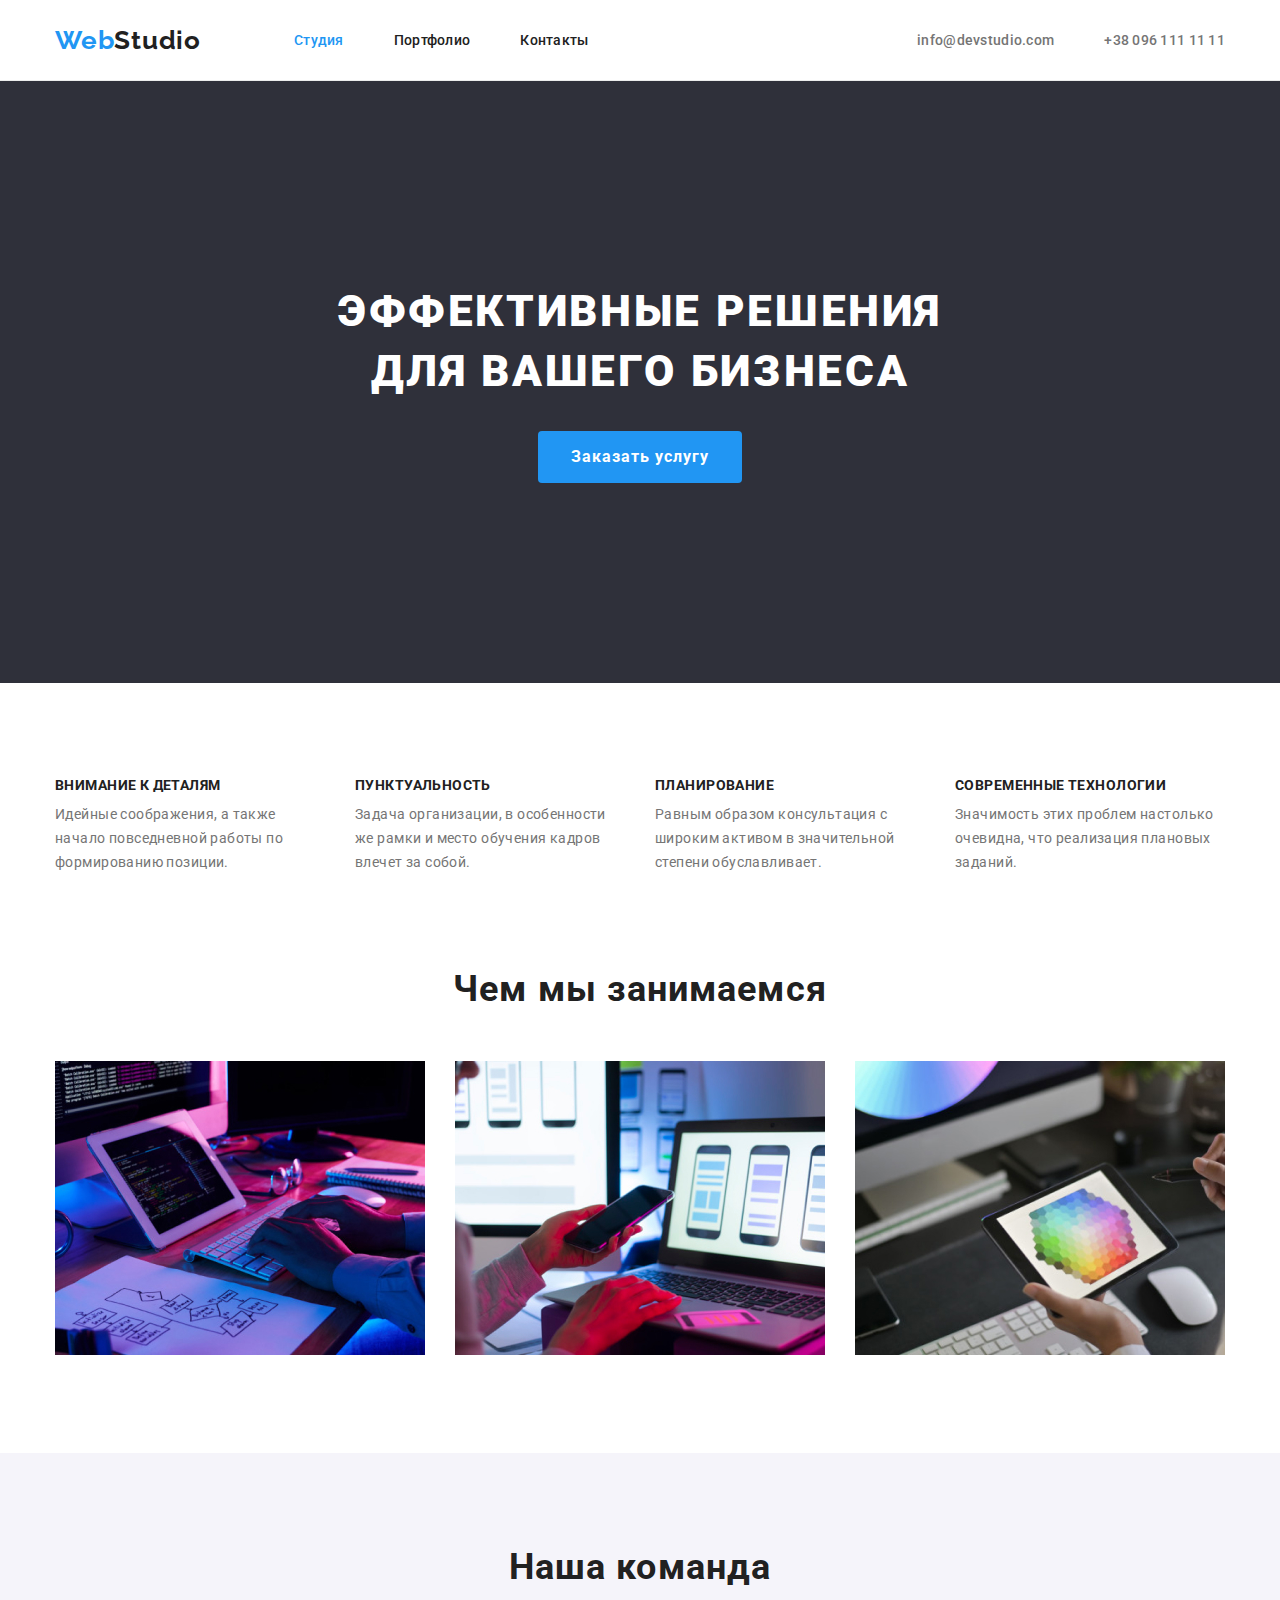
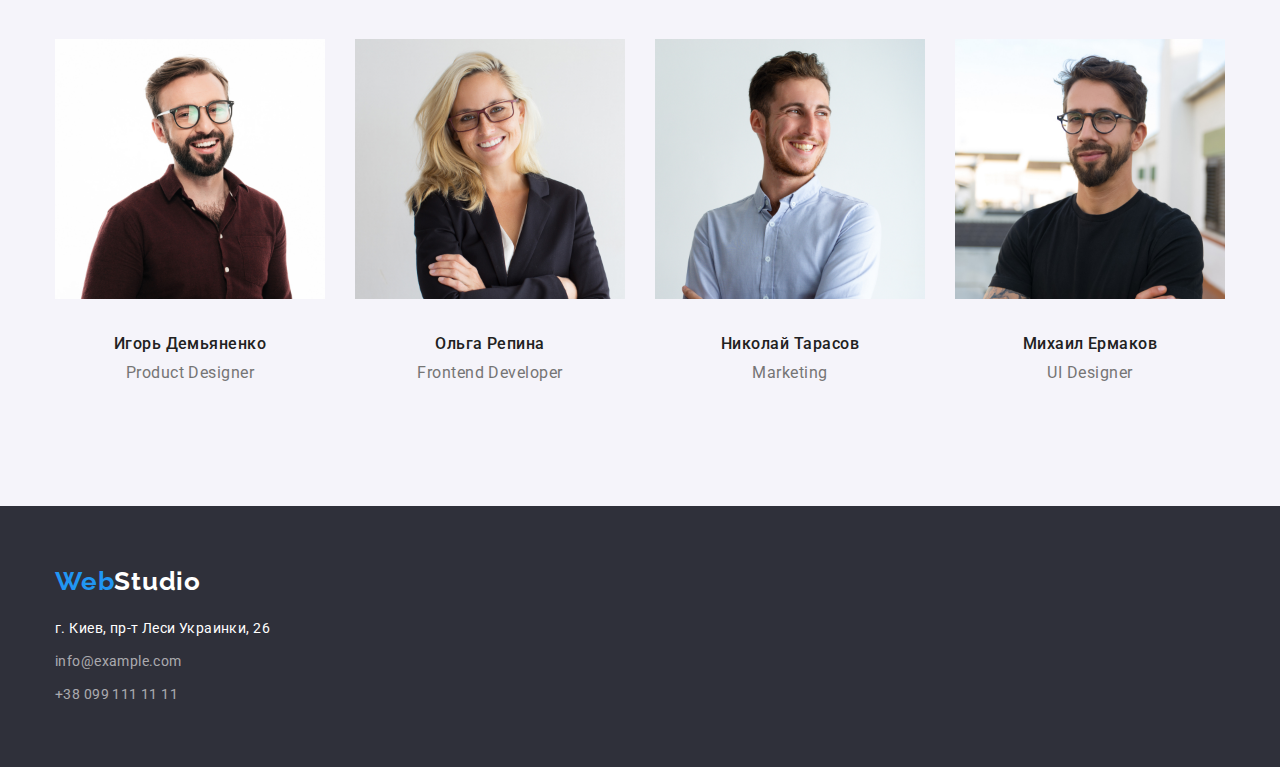
==== commit 1054be12: "Работа над ошибками в дз 3" ====
--- a/index.html
+++ b/index.html
@@ -130,8 +130,8 @@
         <div class="container footer-wrapper">
             <a class="logo" href="#"><span class="logo-color-left">Web</span><span class="logo-color-footer">Studio</span></a>
             <address class="address">г. Киев, пр-т Леси Украинки, 26</address>
-            <ul class="list-no-style">
-                <li class="footer-item">
+            <ul class="list-no-style footer-item">
+                <li>
                     <a href="mailto:info@devstudio.com" class="footer-link">info@example.com</a>
                 </li>
                 <li class="footer-item">
--- a/css/styles.css
+++ b/css/styles.css
@@ -8,6 +8,7 @@
     --background-light-color: #F5F4FA;
     --background-dark-color: #2F303A;
     --line-color: #ECECEC;
+    --portfolio-line-color: #EEEEEE;
     --main-font-size: 14px;
     --minor-font-size: 16px;
 }
@@ -24,6 +25,10 @@
 
 nav a {
     color: var(--first-color);
+}
+
+h1 {
+    margin: 0px;
 }
 
 h2 {
@@ -155,13 +160,14 @@
 
 .headline-wrapper {
     margin-top: 0px;
-    margin-bottom: 30px;
     margin-right: auto;
     margin-left: auto;
     width: 696px;
 }
 
 .headline {
+    margin-bottom: 30px;
+
     font-weight: 900;
     font-size: 44px;
     line-height: 1.364;
@@ -378,6 +384,7 @@
 
 .portfolio-img-item {
     margin-bottom: 30px;
+    border: 1px solid var(--portfolio-line-color);
 }
 
 .portfolio-wrapper {
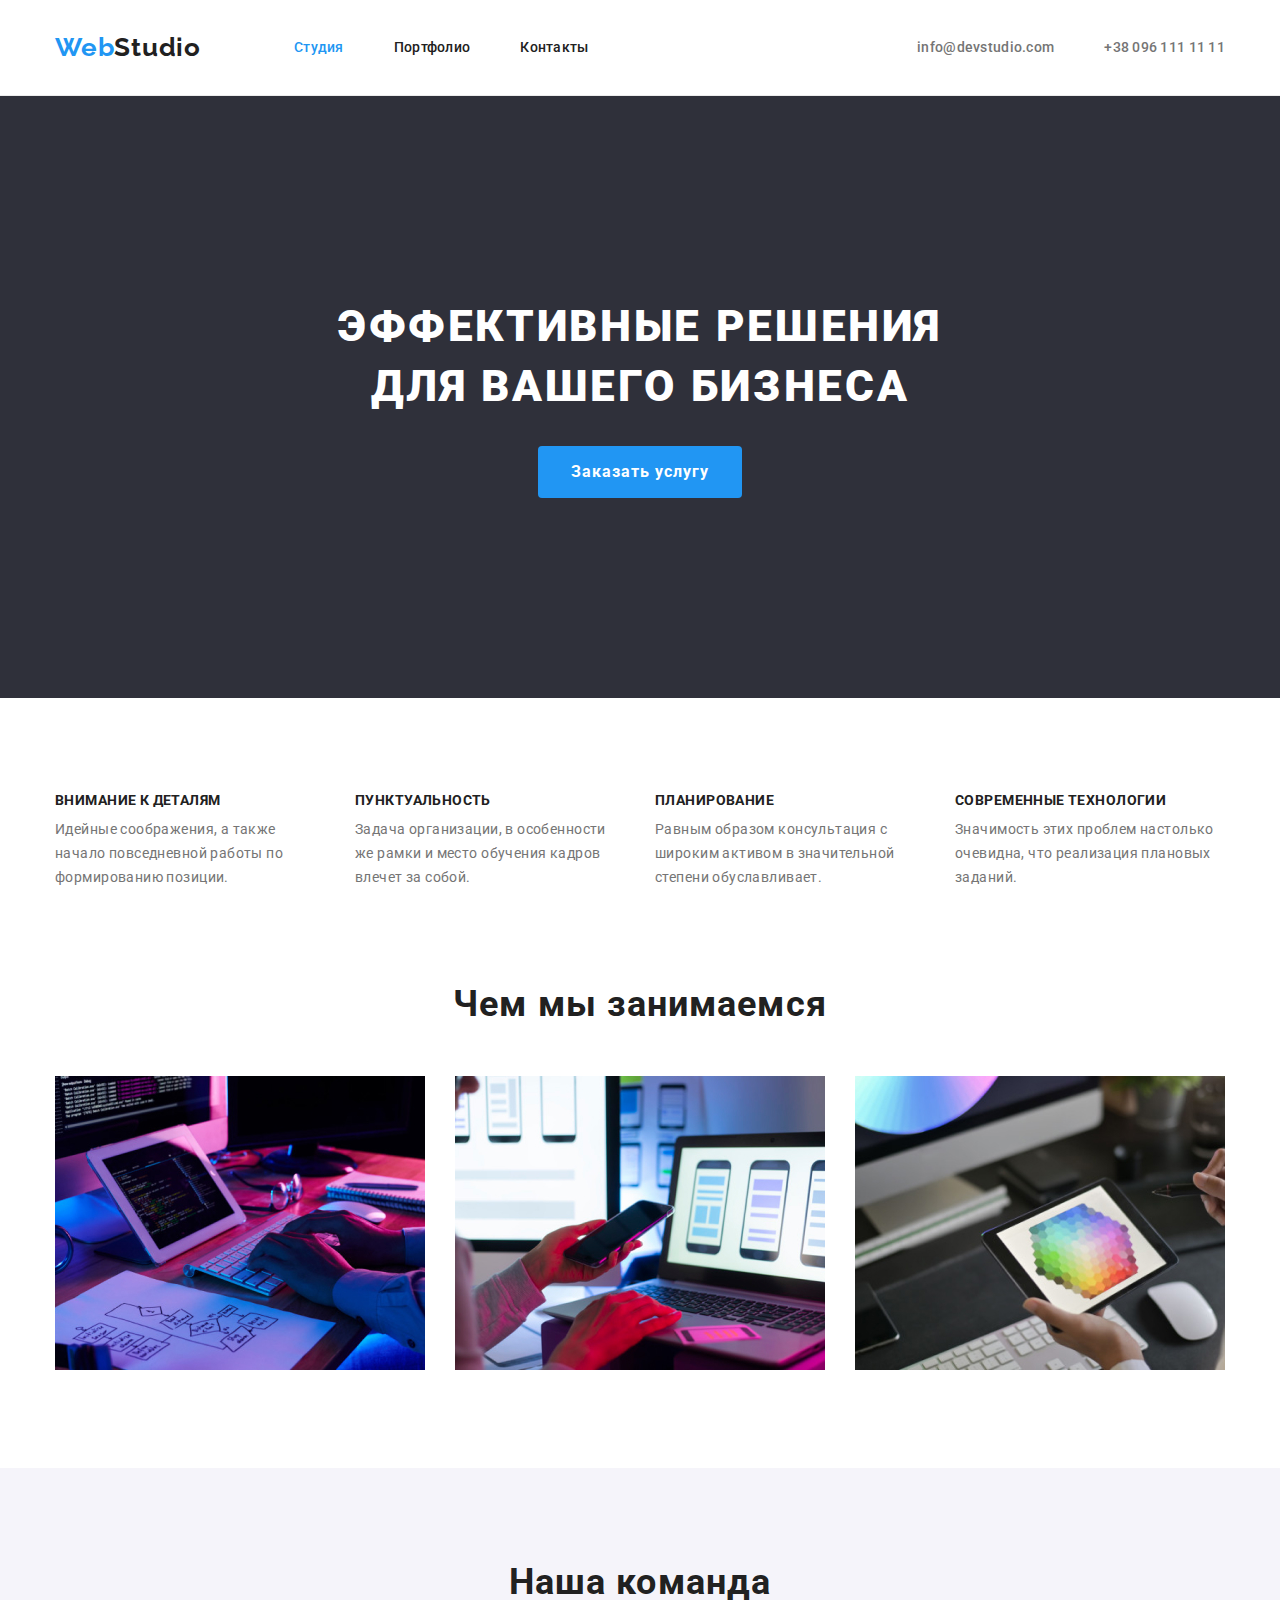
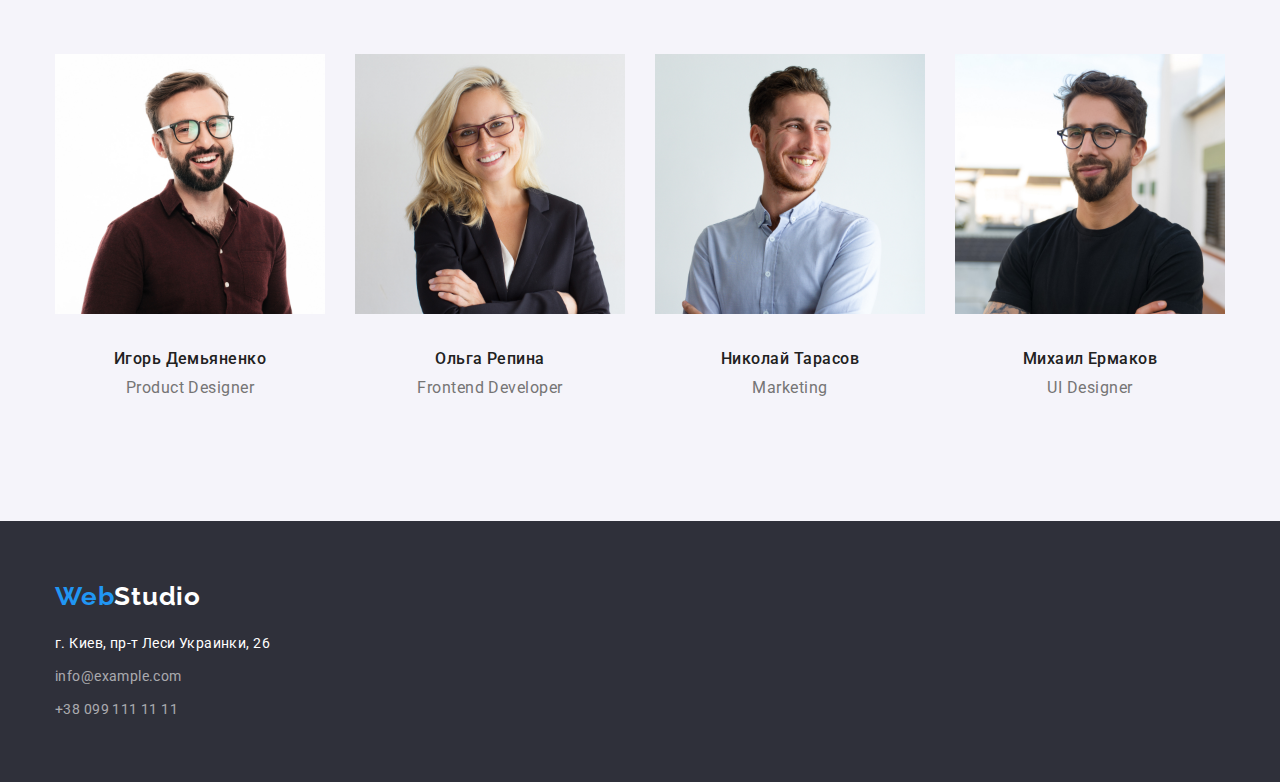
==== commit 22b067e6: "Паддинги перенесены на секции" ====
--- a/index.html
+++ b/index.html
@@ -35,7 +35,7 @@
     <!-- /Шапка сайта -->
     <main>
         <!-- Заголовок -->
-       <section class="main-section">
+       <section class="main-section-wrapper">
             <div class="container">
                 <div class="headline-wrapper">
                     <h1 class="headline">Эффективные решения для вашего бизнеса</h1>
@@ -45,8 +45,8 @@
        </section>
        <!-- /Заголовок -->
        <!-- Описание -->
-       <section>
-           <div class="container description-wrapper">
+       <section class="description-wrapper">
+           <div class="container">
                 <h2 class="hidden">Преимущества нашей компании</h2>
                 <ul class="list-no-style description-item">
                     <li class="topic-item">
@@ -70,8 +70,8 @@
        </section>
        <!-- /Описание -->
        <!-- Картинки -->
-       <section>
-           <div class="container img-wrapper">
+       <section class="img-wrapper">
+           <div class="container">
                 <h2 class="list-of-pictures">Чем мы занимаемся</h2>
                 <ul class="list-no-style picture-item">
                     <li>
@@ -88,8 +88,8 @@
        </section>
        <!-- /Картинки -->
        <!-- Наши мастера -->
-       <section class="our-team-section">
-           <div class="container team-wrapper">
+       <section class="our-team-wrapper">
+           <div class="container">
                 <h2 class="our-team">Наша команда</h2>
                 <ul class="list-no-style our-masters-item">
                     <li>
@@ -127,7 +127,7 @@
     </main>
     <footer class="footer">
         <!-- Контакты -->
-        <div class="container footer-wrapper">
+        <div class="container">
             <a class="logo" href="#"><span class="logo-color-left">Web</span><span class="logo-color-footer">Studio</span></a>
             <address class="address">г. Киев, пр-т Леси Украинки, 26</address>
             <ul class="list-no-style footer-item">
--- a/css/styles.css
+++ b/css/styles.css
@@ -83,6 +83,8 @@
 /*=== Шапка сайта ===*/
 .header {
     border-bottom: 1px solid var(--line-color);
+    padding-top: 32px;
+    padding-bottom: 32px;
 }
 
 .logo {
@@ -117,8 +119,6 @@
 
 .nav-link {
     display: block;
-    padding-top: 32px;
-    padding-bottom: 32px;
 
     font-weight: 500;
     font-size: var(--main-font-size);
@@ -150,7 +150,7 @@
 /*=== /Шапка сайта ===*/
 
 /*=== Заголовок-студия ===*/
-.main-section {
+.main-section-wrapper {
     padding-top: 200px;
     padding-bottom: 200px;
 
@@ -247,11 +247,8 @@
 /*=== /Картинки ===*/
 
 /*=== Наши мастера-студия ===*/
-.our-team-section {
+.our-team-wrapper {
     background: var(--background-light-color);
-}
-
-.team-wrapper {
     padding-top: 94px;
     padding-bottom: 94px;
 }
@@ -293,9 +290,6 @@
 /*=== Контакты (I use margin-top only in footer) ===*/
 .footer {
     background: var(--background-dark-color);
-}
-
-.footer-wrapper {
     padding-top: 60px;
     padding-bottom: 60px;
 }
@@ -330,7 +324,7 @@
 /*=== /Контакты ===*/
 
 /*=== Портфолио ===*/
-.portfolio-section {
+.portfolio-section-wrapper {
     padding-top: 94px;
     padding-bottom: 94px;
 }
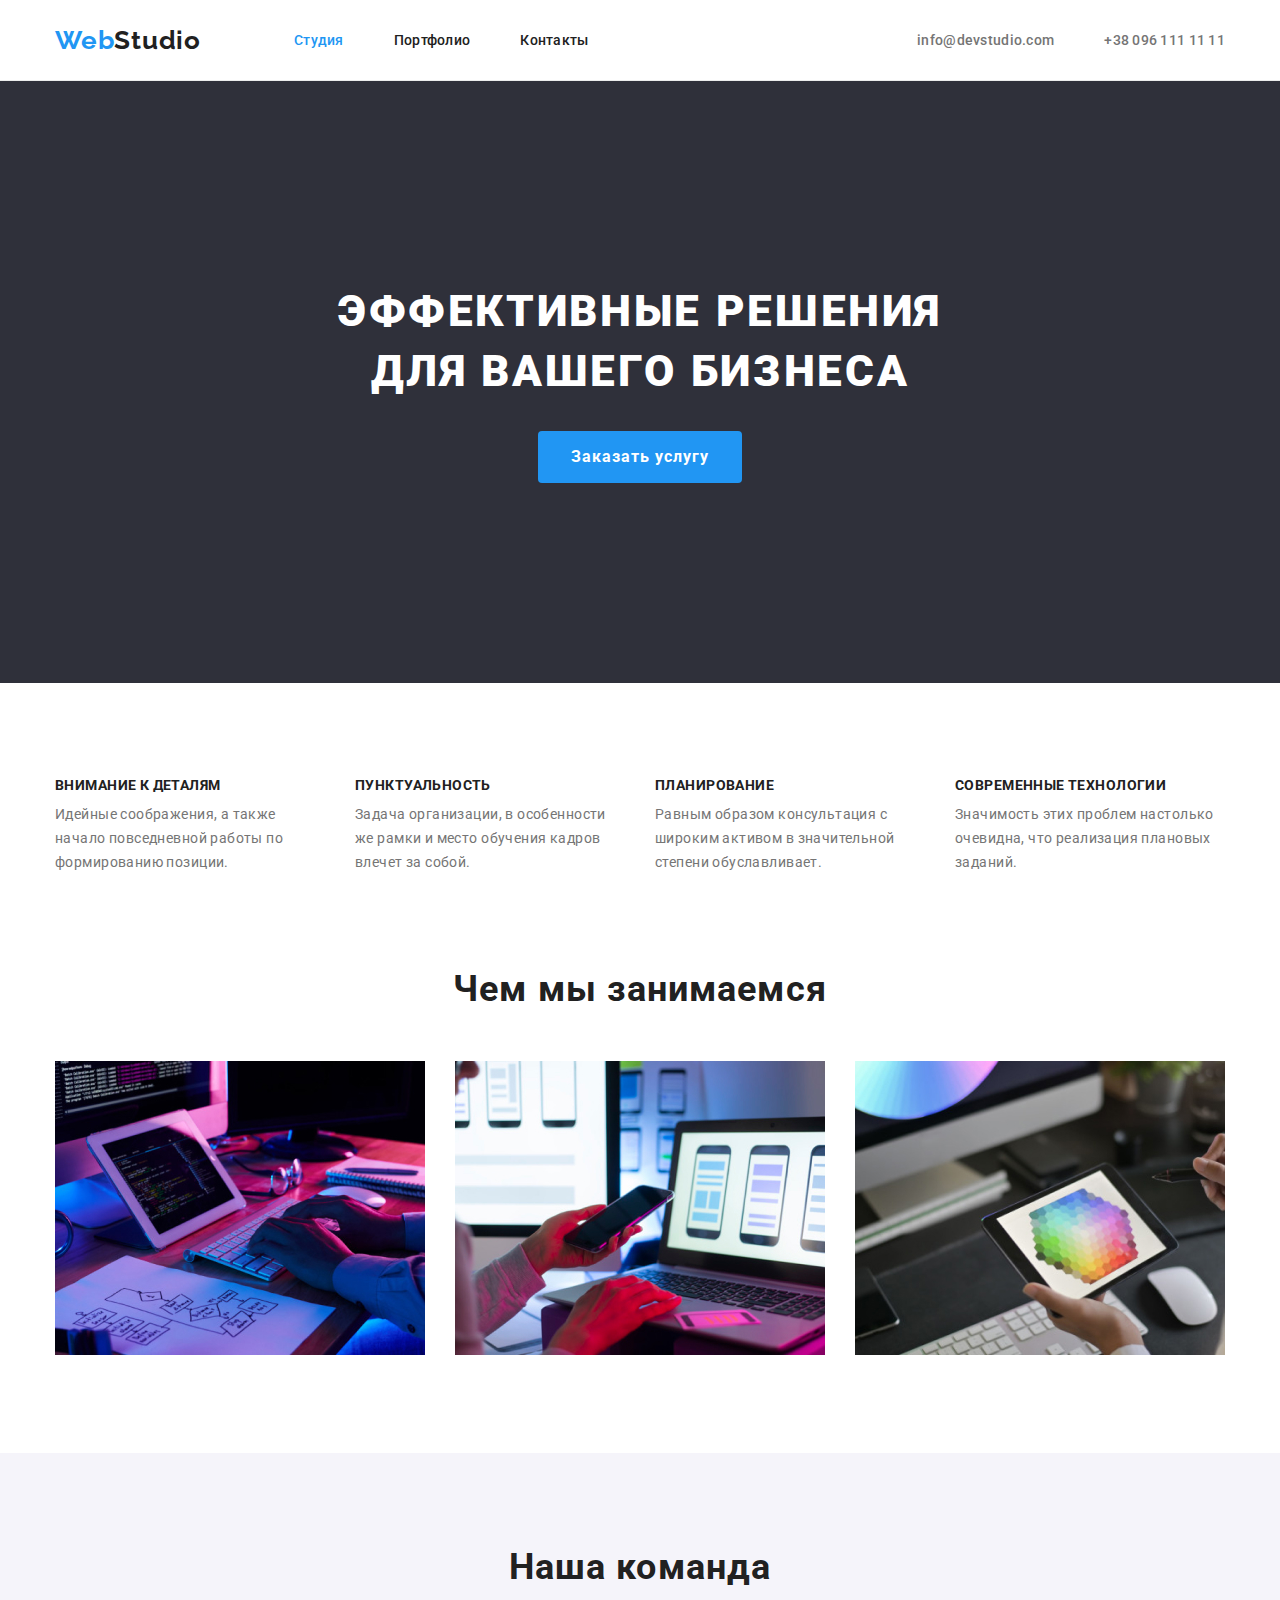
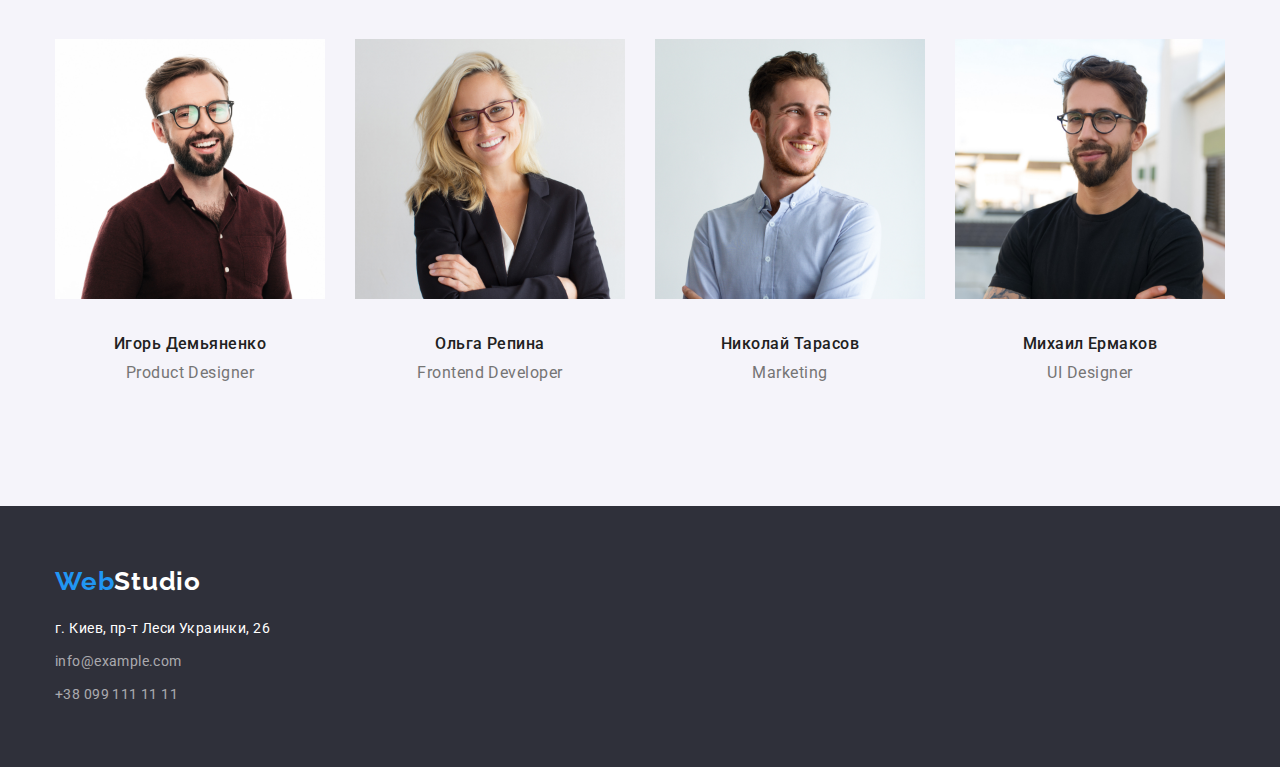
==== commit b1174d9c: "Попытка номер 2, починить сломанное" ====
--- a/index.html
+++ b/index.html
@@ -35,7 +35,7 @@
     <!-- /Шапка сайта -->
     <main>
         <!-- Заголовок -->
-       <section class="main-section-wrapper">
+       <section class="main-section">
             <div class="container">
                 <div class="headline-wrapper">
                     <h1 class="headline">Эффективные решения для вашего бизнеса</h1>
--- a/css/styles.css
+++ b/css/styles.css
@@ -83,8 +83,6 @@
 /*=== Шапка сайта ===*/
 .header {
     border-bottom: 1px solid var(--line-color);
-    padding-top: 32px;
-    padding-bottom: 32px;
 }
 
 .logo {
@@ -119,6 +117,8 @@
 
 .nav-link {
     display: block;
+    padding-top: 32px;
+    padding-bottom: 32px;
 
     font-weight: 500;
     font-size: var(--main-font-size);
@@ -150,7 +150,7 @@
 /*=== /Шапка сайта ===*/
 
 /*=== Заголовок-студия ===*/
-.main-section-wrapper {
+.main-section {
     padding-top: 200px;
     padding-bottom: 200px;
 
@@ -324,7 +324,7 @@
 /*=== /Контакты ===*/
 
 /*=== Портфолио ===*/
-.portfolio-section-wrapper {
+.portfolio-section {
     padding-top: 94px;
     padding-bottom: 94px;
 }
